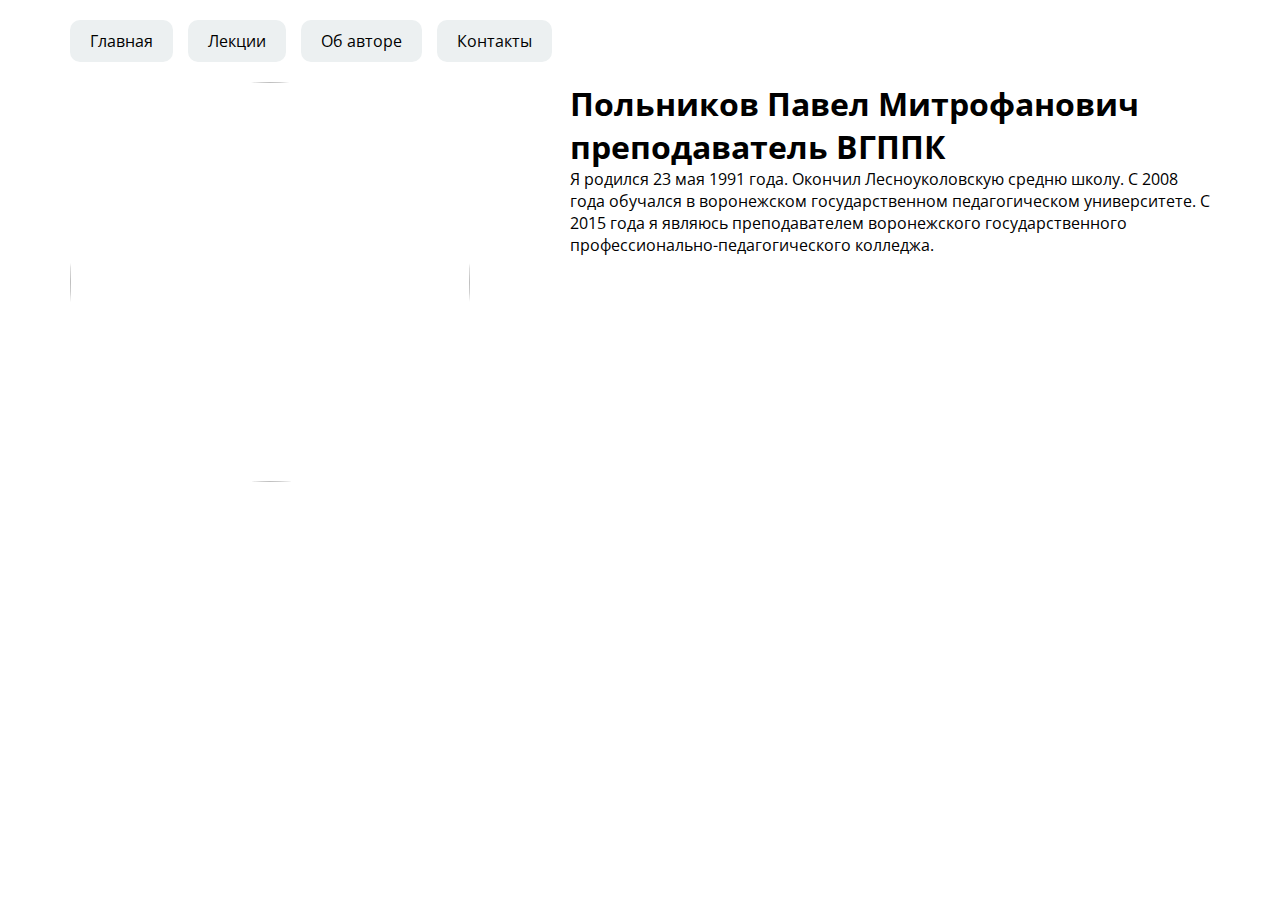
==== author.html @ 5cf4a888 "Update" ====
<!DOCTYPE html>
<html lang="en">
<head>
    <meta charset="UTF-8">
    <title>Title</title>
    <link rel="preconnect" href="https://fonts.googleapis.com">
    <link rel="preconnect" href="https://fonts.gstatic.com" crossorigin>
    <link href="https://fonts.googleapis.com/css2?family=Open+Sans:ital,wght@0,300;0,400;0,500;0,600;0,700;0,800;1,300;1,400;1,500;1,600;1,700;1,800&display=swap" rel="stylesheet">
    <link rel="stylesheet" href="assets/css/app.css">
    <script src="assets/js/data.js" defer></script>
</head>
<body>
<header class="header">
    <nav class="navbar">
        <a href="/" class="navbar__link">Главная</a>
        <a href="/lectures.html" class="navbar__link">Лекции</a>
        <a href="/author.html" class="navbar__link">Об авторе</a>
        <a href="/contact.html" class="navbar__link">Контакты</a>
    </nav>
</header>
<main class="main">
    <section class="portfolio">
        <img src="https://sun9-22.userapi.com/s/v1/if2/n99CR8XEi79ECl7WmzePop7W9F3nlpzBf9X9hjqXWmTTGaeUyO-N_Gn4wVuskV1P-tWmLMsuwQmr9ZhPXo2S1s7V.jpg?size=640x640&quality=96&type=album" alt="" class="portfolio__img">
        <div class="portfolio__content">
            <h1 class="portfolio__title">Польников Павел Митрофанович преподаватель ВГППК</h1>
            <p class="portfolio__text">Я родился 23 мая 1991 года. Окончил Лесноуколовскую средню школу. С 2008 года обучался в воронежском государственном педагогическом университете. С 2015 года я являюсь преподавателем воронежского государственного профессионально-педагогического колледжа.</p>
        </div>
    </section>
</main>
<footer class="footer">

</footer>
</body>
</html>
---- assets/css/app.css ----
*{
    margin: 0;
    padding: 0;
    box-sizing: border-box;
}

body {
    font-family: 'Open Sans', sans-serif;
}

.main, .navbar{
    max-width: 1140px;
    margin: 0 auto;
}

.navbar{
    display: flex;
    gap: 15px;
    margin-top: 20px;
    margin-bottom: 20px;
}

.navbar__link{
    padding: 10px 20px;
    background: #ecf0f1;
    text-decoration: none;
    color: #000;
    border-radius: 10px;
}

.portfolio{
    display: flex;
    justify-content: space-between;
}

.portfolio__img{
    width: 400px;
    height: 400px;
    object-fit: cover;
    border-radius: 200px;
    margin-right: 100px;
}

.material{
    text-align: center;
}

.material__img{
    width: 100%;
    height: 400px;
    object-fit: cover;
    border-radius: 10px;
}

.material__title{
    margin-top: 10px;
    margin-bottom: 20px;
}

.contacts{
    display: flex;
    flex-direction: column;
    justify-content: center;
    align-items: center;
}

.lectures{
    display: flex;
    justify-content: space-between;
    flex-wrap: wrap;
    gap: 20px;
}

.lecture{
    flex-basis: 100%;
    background: #ecf0f1;
    border-radius: 10px;
    padding: 20px;
    position: relative;
    display: flex;
    flex-direction: column;
    justify-content: space-around;
    text-decoration: none;
}

.lecture__title{
    color: #000;
    margin-bottom: 20px;
    text-align: center;
    margin-left: 50px;
    margin-right: 50px; 
}

.lecture__progress-bg{
    width: 100% ;
    height: 20px;
    border-radius: 10px;
    background: #95a5a6;
    overflow: hidden;
    position: relative;
    margin-bottom: 20px;
}

.lecture__progress{
    width: 100%;
    height: 20px;
    background: #2ecc71;
}

.lecture__progress-text{
    position: absolute;
    top: 0;
    left: 50%;
    transform: translate(-50%, 0);
    color: #ecf0f1;
    font-size: 14px;
}

.lecture__btn{
    height: 50px;
    border-radius: 10px;
    border: 3px solid #fff;
    width: 300px;
    margin-left: auto;
    display: flex;
    align-items: center;
    justify-content: center;
    transition: .3s;
    cursor: pointer;
    text-decoration: none;
    color: #000;
}

.lecture__btn:hover{
    background: #fff;
}

.poll__block{
    padding: 20px;
    background: #ecf0f1;
    border-radius: 10px;
    display: flex;
    flex-direction: column;
    gap: 10px;
    margin-bottom: 20px;
}
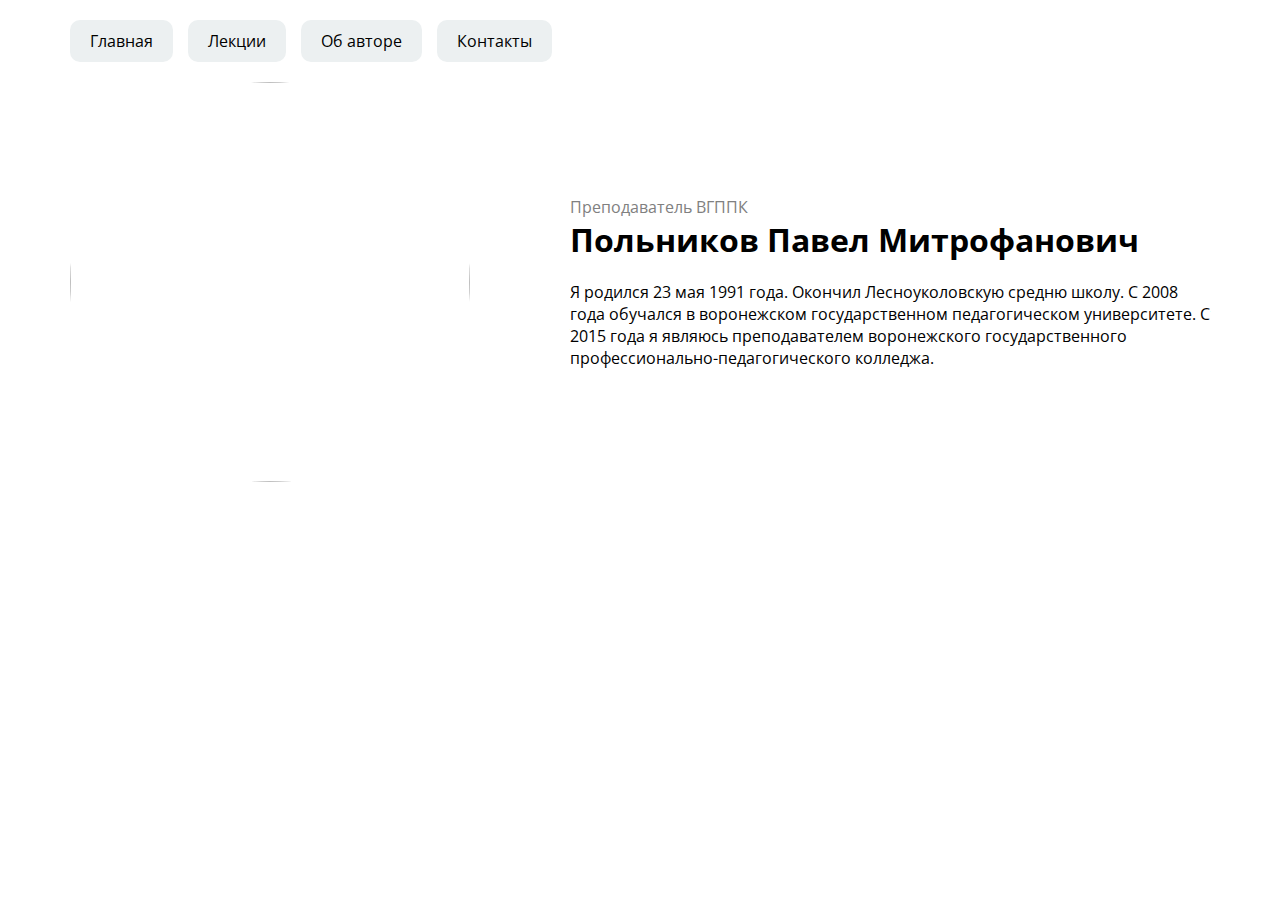
==== commit d1c8102f: "add 30 lectures" ====
--- a/author.html
+++ b/author.html
@@ -2,7 +2,7 @@
 <html lang="en">
 <head>
     <meta charset="UTF-8">
-    <title>Title</title>
+    <title>Автор</title>
     <link rel="preconnect" href="https://fonts.googleapis.com">
     <link rel="preconnect" href="https://fonts.gstatic.com" crossorigin>
     <link href="https://fonts.googleapis.com/css2?family=Open+Sans:ital,wght@0,300;0,400;0,500;0,600;0,700;0,800;1,300;1,400;1,500;1,600;1,700;1,800&display=swap" rel="stylesheet">
@@ -22,7 +22,8 @@
     <section class="portfolio">
         <img src="https://sun9-22.userapi.com/s/v1/if2/n99CR8XEi79ECl7WmzePop7W9F3nlpzBf9X9hjqXWmTTGaeUyO-N_Gn4wVuskV1P-tWmLMsuwQmr9ZhPXo2S1s7V.jpg?size=640x640&quality=96&type=album" alt="" class="portfolio__img">
         <div class="portfolio__content">
-            <h1 class="portfolio__title">Польников Павел Митрофанович преподаватель ВГППК</h1>
+            <span class="portfolio__sub">Преподаватель ВГППК</span>
+            <h1 class="portfolio__title">Польников Павел Митрофанович</h1>
             <p class="portfolio__text">Я родился 23 мая 1991 года. Окончил Лесноуколовскую средню школу. С 2008 года обучался в воронежском государственном педагогическом университете. С 2015 года я являюсь преподавателем воронежского государственного профессионально-педагогического колледжа.</p>
         </div>
     </section>
--- a/assets/css/app.css
+++ b/assets/css/app.css
@@ -33,12 +33,22 @@
     justify-content: space-between;
 }
 
+.portfolio__content{
+    justify-content: center;
+    display: flex;
+    flex-direction: column;
+}
+
 .portfolio__img{
     width: 400px;
     height: 400px;
     object-fit: cover;
     border-radius: 200px;
     margin-right: 100px;
+}
+
+.portfolio__title{
+    margin-bottom: 20px;
 }
 
 .material{
@@ -62,6 +72,10 @@
     flex-direction: column;
     justify-content: center;
     align-items: center;
+}
+
+.lecture__btn.nul{
+    margin-left: 0;
 }
 
 .lectures{
@@ -143,4 +157,26 @@
     flex-direction: column;
     gap: 10px;
     margin-bottom: 20px;
+}
+
+.poll__title{
+    margin-bottom: 20px;
+}
+
+.portfolio__sub{
+    color: gray;
+}
+
+.modal {
+    position: fixed;
+    top: 50%;
+    left: 50%;
+    transform: translate(-50%, -50%);
+    width: 60%;
+    display: none;
+    background: lightgrey;
+    padding: 50px;
+    border-radius: 10px;
+    box-shadow: 0 0 15px rgba(0,0,0,0.3);
+    text-align: center;
 }